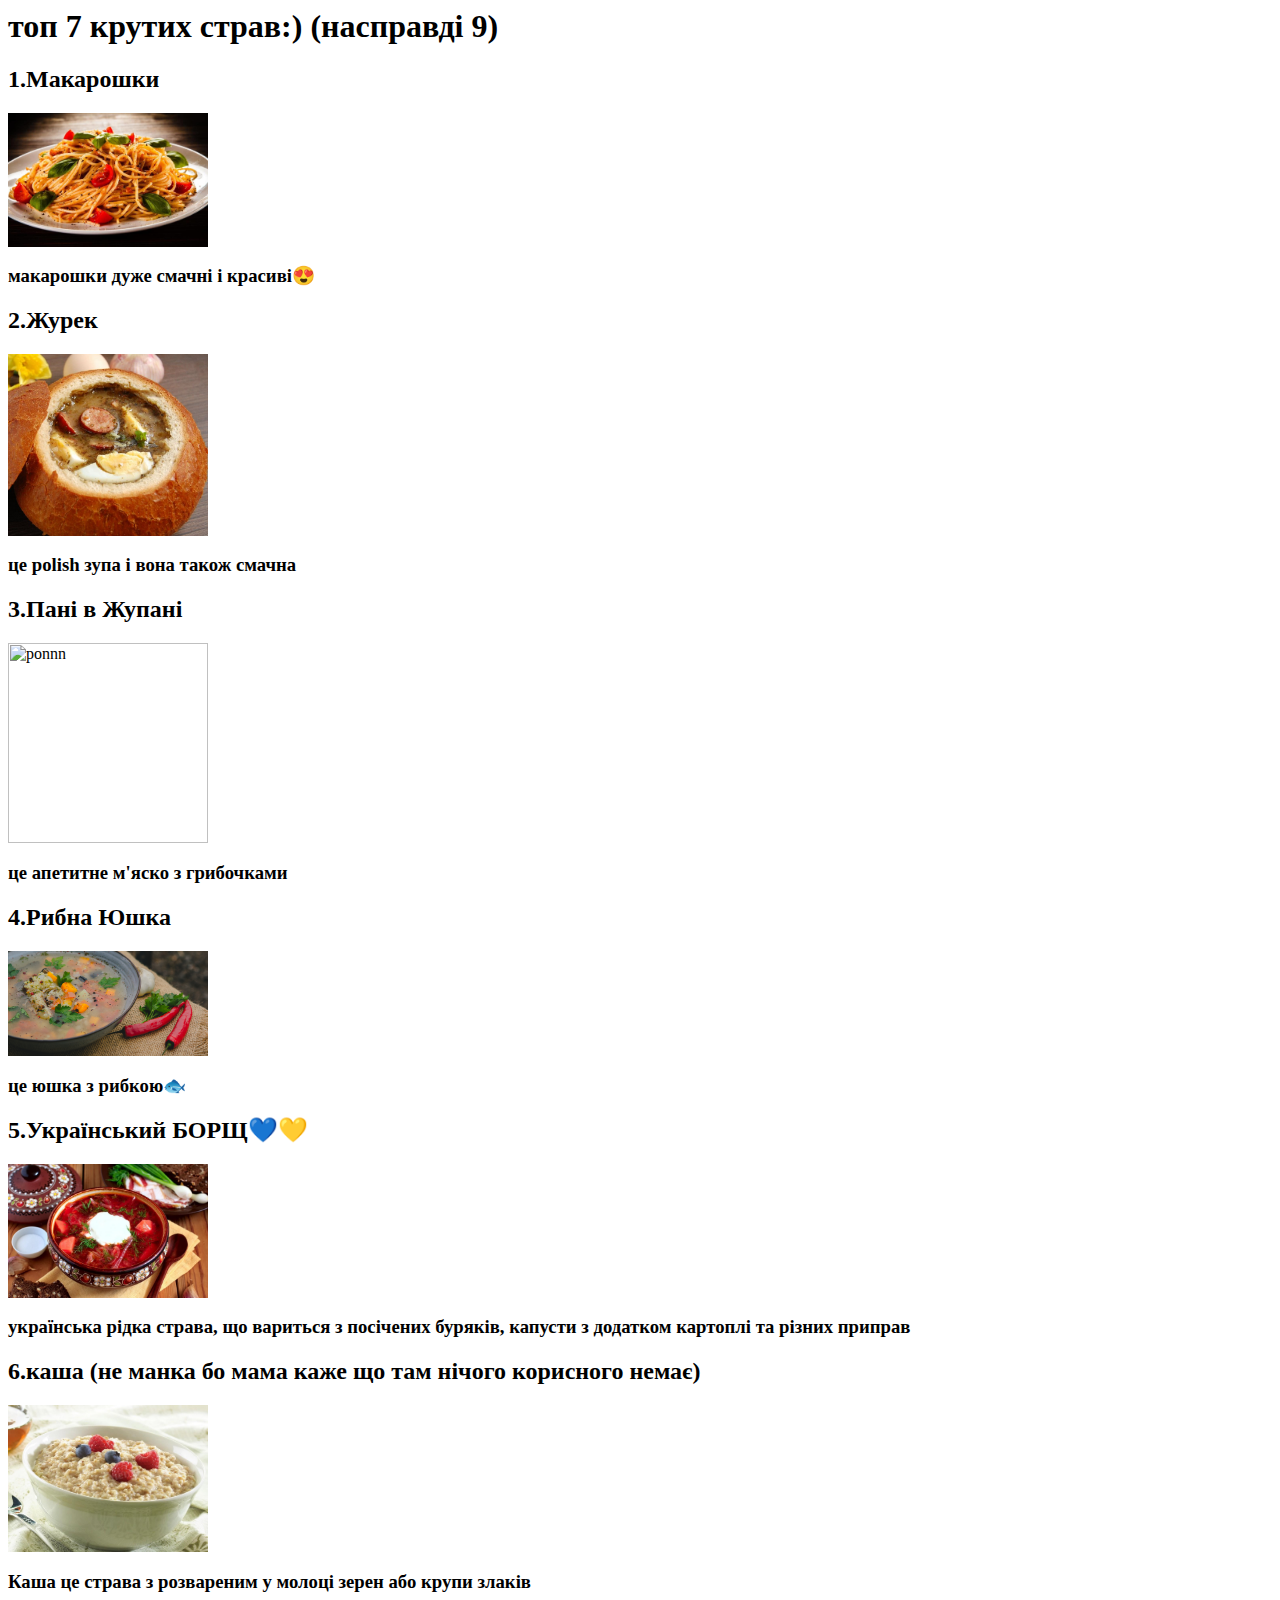
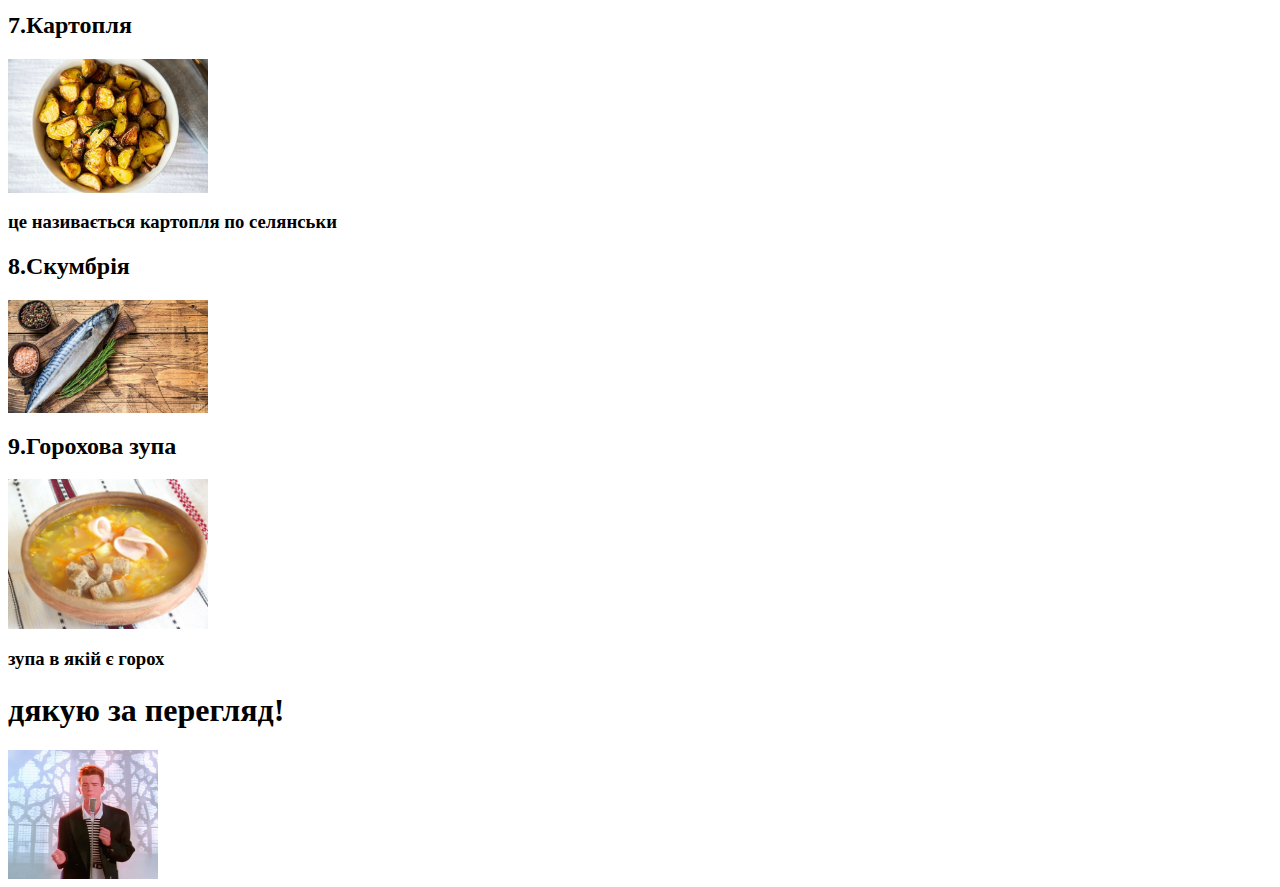
==== index.html @ b2729d49 "Add files via upload" ====
<html lang="en">
<head>
    <meta charset="UTF-8">
    <meta http-equiv="X-UA-Compatible" content="IE=edge">
    <meta name="viewport" content="width=device-width, initial-scale=1.0">
    <title>Document</title>
</head>
<body>
    <h1> топ 7 крутих страв:) (насправді 9)</h1>
    <h2>1.Макарошки</h2>
    <img src="makaronyyyyyyyy.jpg" alt="pon" width="200">
    <h3>макарошки дуже смачні і красиві😍</h3>
    <h2>2.Журек</h2>
    <img src="sup-5.jpg" alt="ponn" width="200">
    <h3>це polish зупа і вона також смачна</h3>
    <h2>3.Пані в Жупані</h2>
    <img src="2222.jpg" alt="ponnn" width="200">
    <h3>це апетитне м'яско з грибочками</h3>
    <h2>4.Рибна Юшка</h2>
    <img src="e9ed2812032192083c447cf0708c2af4-resize_crop_1Xquality_100Xallow_enlarge_0Xw_1200Xh_630.jpg" alt="ponnnnnnnnnnnnnnnnnnnnnnnnnnnn" width="200">
    <h3>це юшка з рибкою🐟</h3>
    <h2>5.Український БОРЩ💙💛</h2>
    <img src="1200_0_1588081977-7108.webp" alt="nepon" width="200">
    <h3>українська рідка страва, що вариться з посічених буряків, капусти з додатком картоплі та різних приправ</h3>
    <h2>6.каша (не манка бо мама каже що там  нічого корисного немає)</h2>
    <img src="kasha-arnautka-v-multivarke_1563940053_1_max.jpg" alt="nepon4ik" width="200">
    <h3>Каша це страва з розвареним у молоці зерен або крупи злаків</h3>
    <h2>7.Картопля</h2>
    <img src="4e4xyr---c740x493x50px50p-c740x493x50px50p-up--6d29bf57254aaf008131a0d024970f30.jpg" alt="nenfwenfnwenfnww" width="200">
    <h3>це називається картопля по селянськи</h3>
    <h2>8.Скумбрія</h2>
    <img src="b427376a438fde2b32dea0a5c1dd63fa.jpg" alt="asfasfqwaf" width="200">
    <h2>9.Горохова зупа</h2>
    <img src="horohsup9.jpg" alt="sss" width="200">
    <h3>зупа в якій є горох</h3>
    <h1>дякую за перегляд!</h1>
    <img src="rick-astley-never-gonna-give-you-up.gif" alt="ахаххаха" width="150">
</body>
</html>
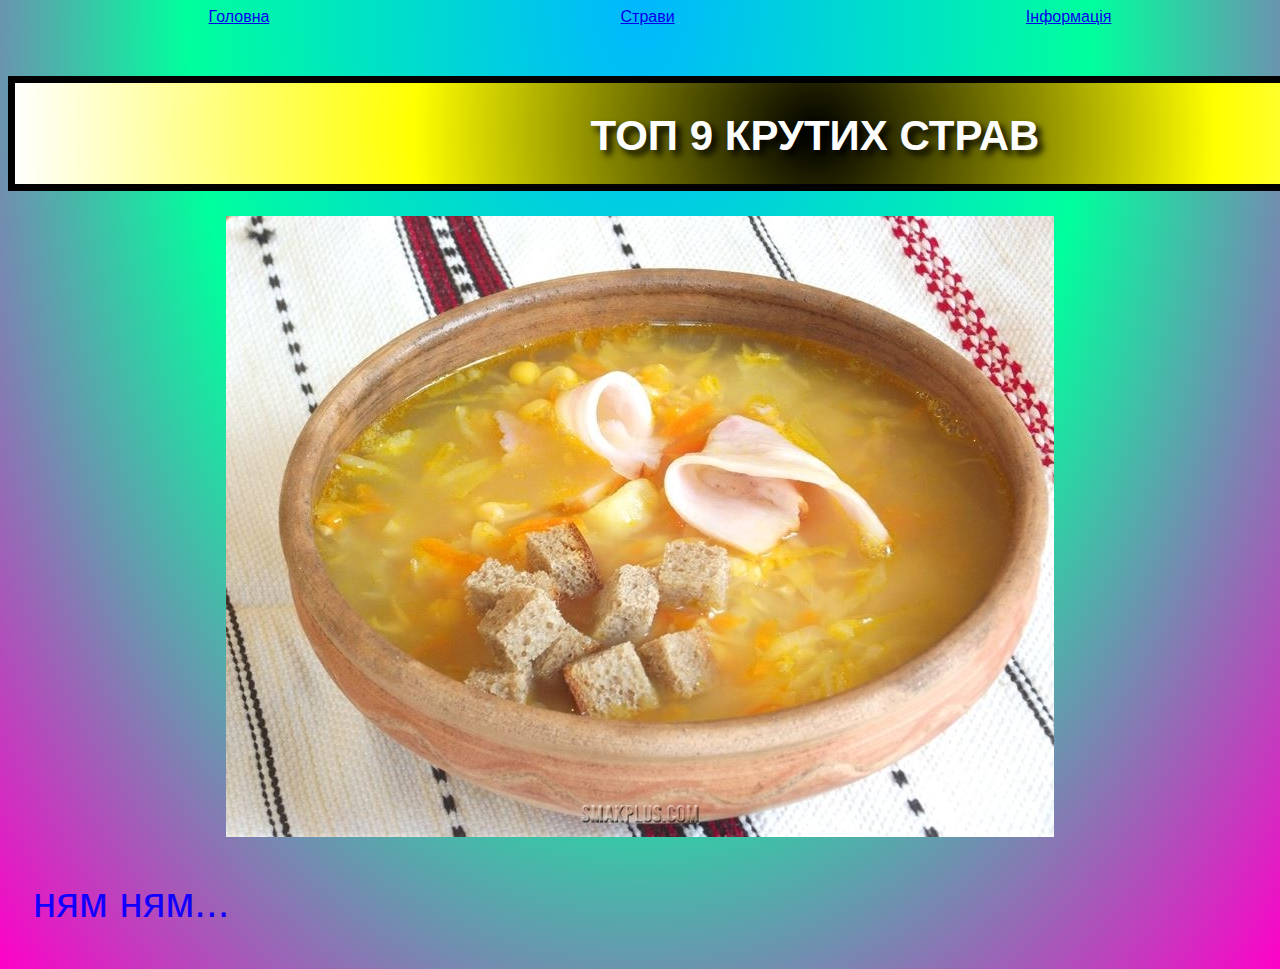
==== commit dabacb6d: "new animations???" ====
--- a/index.html
+++ b/index.html
@@ -4,36 +4,38 @@
     <meta http-equiv="X-UA-Compatible" content="IE=edge">
     <meta name="viewport" content="width=device-width, initial-scale=1.0">
     <title>Document</title>
+
+    <link
+    rel="stylesheet"
+    href="https://cdnjs.cloudflare.com/ajax/libs/animate.css/4.1.1/animate.min.css"
+  />
+
+
+    <link rel="stylesheet" href="./style.css">
 </head>
 <body>
-    <h1> топ 7 крутих страв:) (насправді 9)</h1>
-    <h2>1.Макарошки</h2>
-    <img src="makaronyyyyyyyy.jpg" alt="pon" width="200">
-    <h3>макарошки дуже смачні і красиві😍</h3>
-    <h2>2.Журек</h2>
-    <img src="sup-5.jpg" alt="ponn" width="200">
-    <h3>це polish зупа і вона також смачна</h3>
-    <h2>3.Пані в Жупані</h2>
-    <img src="2222.jpg" alt="ponnn" width="200">
-    <h3>це апетитне м'яско з грибочками</h3>
-    <h2>4.Рибна Юшка</h2>
-    <img src="e9ed2812032192083c447cf0708c2af4-resize_crop_1Xquality_100Xallow_enlarge_0Xw_1200Xh_630.jpg" alt="ponnnnnnnnnnnnnnnnnnnnnnnnnnnn" width="200">
-    <h3>це юшка з рибкою🐟</h3>
-    <h2>5.Український БОРЩ💙💛</h2>
-    <img src="1200_0_1588081977-7108.webp" alt="nepon" width="200">
-    <h3>українська рідка страва, що вариться з посічених буряків, капусти з додатком картоплі та різних приправ</h3>
-    <h2>6.каша (не манка бо мама каже що там  нічого корисного немає)</h2>
-    <img src="kasha-arnautka-v-multivarke_1563940053_1_max.jpg" alt="nepon4ik" width="200">
-    <h3>Каша це страва з розвареним у молоці зерен або крупи злаків</h3>
-    <h2>7.Картопля</h2>
-    <img src="4e4xyr---c740x493x50px50p-c740x493x50px50p-up--6d29bf57254aaf008131a0d024970f30.jpg" alt="nenfwenfnwenfnww" width="200">
-    <h3>це називається картопля по селянськи</h3>
-    <h2>8.Скумбрія</h2>
-    <img src="b427376a438fde2b32dea0a5c1dd63fa.jpg" alt="asfasfqwaf" width="200">
-    <h2>9.Горохова зупа</h2>
-    <img src="horohsup9.jpg" alt="sss" width="200">
-    <h3>зупа в якій є горох</h3>
-    <h1>дякую за перегляд!</h1>
-    <img src="rick-astley-never-gonna-give-you-up.gif" alt="ахаххаха" width="150">
+    <header>
+        <ul class="pages-list animate__tada">
+            <li class="pages-item animate__tada">
+                <a href="./index.html">Головна</a>
+            </li>
+            <li class="meals-html animate__tada">
+                <a href="./meals.html">Страви</a>
+            </li>
+            <li class="information.html animate__tada">
+                <a href="infa.html">Інформація</a>
+            </li>
+        </ul>
+    </header>
+    <div class="main-meal">
+    <h1 class="main-title animate__heartBeat"> топ 9 крутих страв</h1>
+</div>
+<article class="main-article">
+    <img src="horohsup9.jpg" alt="" class="main-photo">
+    <p class="main-text">
+        ням ням...
+    </p>
+</article>
+    
 </body>
 </html>--- a/style.css
+++ b/style.css
@@ -0,0 +1,96 @@
+.meal-box {
+    border: 4px solid rgb(255, 0, 200);
+    margin-top: 10px;
+    margin-left: 10px;
+    margin-bottom: 10px;
+    width: 600px;
+    height: 150px;
+    color: blueviolet;
+    display: flex;
+    gap: 30px;
+    font-family: 'Courier New', Courier, monospace;
+    position: relative;
+}
+body {
+    background-image: radial-gradient(ellipse at top center, rgb(0, 183, 255),rgb(0, 255, 157),rgb(255, 0, 200));
+}
+.main-meal {
+    border: 7px solid rgb(0, 0, 0);
+    width: 1600px;
+    height: 100px;
+    margin-left: auto;
+    margin-right: auto;
+    background-image: radial-gradient(
+      circle at center,
+      black,
+      yellow,
+      white
+    );
+    padding-top: 1px;
+    margin-top: 50px;
+    margin-bottom: 25px;
+}
+
+.pages-list {
+    display: flex;
+    gap: 30px;
+    font-family: 'Segoe UI', Tahoma, Geneva, Verdana, sans-serif;
+  justify-content: space-around;
+  list-style: none ;
+}
+.main-title {
+    color: rgb(255, 255, 255);
+  font-family: 'Franklin Gothic Medium', 'Arial Narrow', Arial, sans-serif;
+  text-align: center;
+  font-size: 42px;
+  text-transform: uppercase;
+  text-shadow: 5px 5px 7px rgb(0, 0, 0);
+}
+.main-photo {
+    margin-left: auto;
+  margin-right: auto;
+  display: flex;
+}
+
+.main-text {
+    font-size: 42px;
+  color: rgb(17, 0, 255);
+  text-indent: 25px;
+  font-family: 'Franklin Gothic Medium', 'Arial Narrow', Arial, sans-serif;
+  display: flex;
+  align-items: center;
+}
+
+.meal-boxes {
+    list-style: none;
+  display: flex;
+  flex-wrap: wrap;
+  justify-content: center;
+  padding: 0;
+  gap: 25px;
+}
+.overlay {
+    position: absolute;
+    top: 0;
+    left: 0;
+    width: 100%;
+    height: 100%;
+    background-color: rgba(241, 146, 21, 0.5);
+    display: flex;
+    align-items: center;
+    justify-content: center;
+    opacity: 0;
+  }
+  .meal-box:hover .overlay {
+    opacity: 1;
+  }
+
+  .bober {
+    width: 150px;
+    height: 150px;
+  }
+
+  .main-textt {
+    color: rgb(255, 238, 0);
+    font-family: 'Courier New', Courier, monospace;
+  }